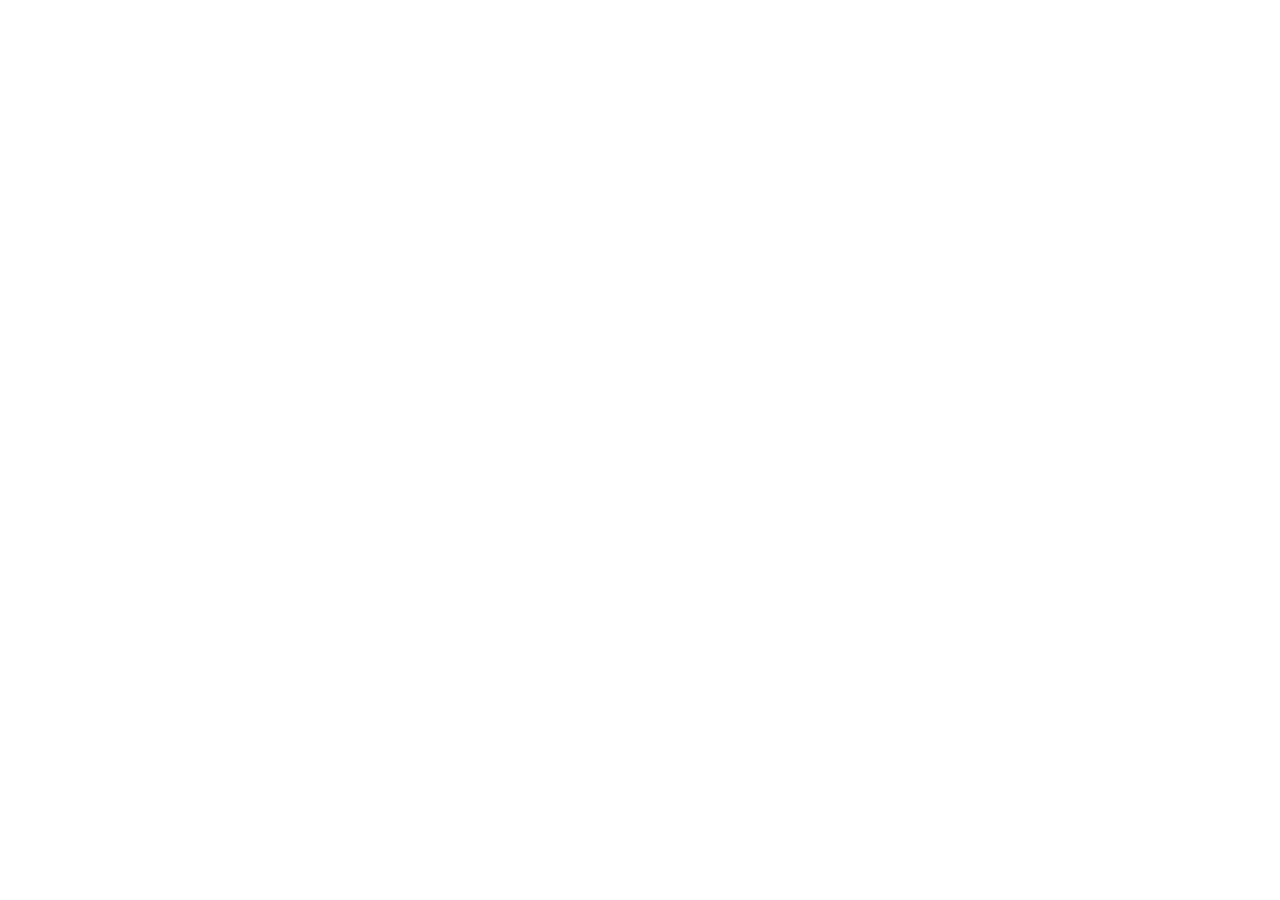
==== fit-fuer-physikklausur.html @ f4e7511a "Rename fit-fuer-physikklausur? to fit-fuer-physikklausur.html" ====
<!DOCTYPE html>
<html lang="de">
<head>
<meta charset="utf-8">
<meta name="viewport" content="width=device-width, initial-scale=1, viewport-fit=cover"> <title>Bin ich fit für die Klausur? - Schwingungen und Wellen</title> <style> :root{--bg:#f7f7f5;--card:#fff;--tx:#1c1c1a;--mu:#6b6b66;--bd:#dcdcd6;--ас:#2a5bd7;--оk:#1f8a4c;--оkbg:#e3f4ea;--nо:#c0392b;—-nobg:#fbe8e5;—-wa:#b7791f;
box-sizing:border-box;padding-top:env(safe-area-inset-top,Opx);padding-bottom:env(safe-area-inset-bottom,Opx)} @media (prefers-color-scheme:dark){:root:not([data-theme="light"]){--bg:#171716;--card:#232322;--tx:#ecece8;--ти:#а3а39с;--bd:#За3а37;--ас:#7aa2ff;--
ok:#5fd08d;--okbg:#17301f;--no:#ff8d7f;--nobg:#3a1d19;--wa:#e8b04e}}
: root[data-theme="dark"K--bg:#171716;--card:#232322;--tx:#ecece8;--mu:#a3a39c;--bd:#3a3a37;--a:#7aa2ff;--ok:#5fd08d;--0kbg:#17301f;--no:#ff8d7t;--
nobg:#3a1d19;--wa:#e8b04e}
htmi{scroll-padding-top:env(safe-area-inset-top,Opx)}
body{margin:0;background:var(--bg);color:var(--tx);font:16px/1.5 system-ui, -apple-system, "Segoe Ul", Roboto, sans-serif} main{max-width:640px;margin:0 auto;padding:16px}
hi{font-size:1.3rem;margin:.2em 0}
.sub{color:var(--mu);font-size:.9rem;margin-bottom:12px}
card{background:var(--card);border:1px solid var(--bd); border-radius: 14px;padding:16px;margin:12px0}
barfheight:6px;background:var(--bd);border-radius:3px;overflow:hidden}
.bar>i{display:block;height:100%;background:var(--ac);transition:width.3s}
tagkfont-size: 75rem;color:var(--mu);text-transform:uppercase;letter-spacing: 04em} a{font-size:1.05rem;margin:6px 012px}
button{font:inherit;color:inherit}
.opt{display:block;width:100%;text-align:left;background:var(--bg);border:1px solid var(--bd);border-radius:10px;padding: 12px;margin:8px 0;cursor:pointer}
.opt.ok{background:var(--0kbg);border-color:var(--ok)}
.opt.no{background:var(--nobg);border-color:var(--no)}
fb{margin-top:10px;font-size: 95rem}
.btn{background:var(--ac);color:#fff;border:0;border-radius:10px;padding:12px18px;cursor:pointer;margin-top:12px}
@media (prefers-color-scheme:dark){.btn{color:#111}}
.row{display:flex;justify-content:space-between;gap:8px;align-items:center;margin-top:10px} pill font-size: 8rem;padding:2px10px;border-radius:99px;border:1px solid currentColor;white-space:nowrap} .g{color:var(--ok)}.yicolor:var(--wa)} rcolor:var(--no)}
tip{color:var(--mu);font-size:.grem;margin:2px 010px}
</style> </head>
<body>
<main id="app"></main>
<script> const Q=l
{t:"Grundgrößen", q:"Ein Pendel führt in 20 s genau 40 vollständige Schwingungen aus. Wie groß ist die Frequenz?",o:["0,5 Hz","2 Hz","20 Hz","0,5 s"], a:1,e:"f = N/t =
40/20 s = 2 Hz. Die Periodendauer wäre T = 1/f= 0,5 s."),
{t:"Grundgrößen", q:"Ein Oszillator hat die Periodendauer T = 0,5 s. Wie groß ist die Kreisfrequenz w?",o:["2 s'",'4T s' = 12,6 s
п/2 s'''"0,5 s-'"], а: 1,е:"w = 2п/Т =
211/0,5 s = 4пs" s"= 12,6 s!"},
{t: "Pendel & Energie",q:"Wo hat ein harmonisch schwingendes Federpendel die größte Geschwindigkeit?",o:["In den Umkehrpunkten","In der Gleichgewichtslage", "Bei maximaler Auslenkung","Dort, wo die Beschleunigung maximal ist"], a:1,e:"In der Gleichgewichtslage ist die Rückstellkraft null, die Geschwindigkeit aber maximal. In
den Umkehrpunkten ist v = 0, die Beschleunigung maximal."},
{t: "Pendel & Energie",q:"Die Masse eines Federpendels wird vervierfacht (gleiche Feder). Was passiert mit der Periodendauer?",o:["Sie bleibt gleich'
"Sie verdoppelt
sich",'Sie vervierfacht sich" 'Sie halbiert sich"], a:1,e:"T = 2п. /(m/D), also T~ Vm. Vierfache Masse ergibt doppelte Periodendauer."', {t: "Pendel & Energie", 9:"Ein Fadenpendel wird auf den Mond gebracht (g ist dort etwa 1/6 des Wertes auf der Erde). Wie ändert sich T?", ,o:["Unverändert" "6-mal so
groß","Etwa 2,4-mal so groß","6-mal so klein"],a:2,e:"Т = 2п. (l/g), also T ~ 1/Vg. Bei g/6 wird T um den Faktor V
6 = 2,4 größer."),
{t: "Pendel & Energie", 9:"Welche Aussage zur Energie eines reibungsfreien, horizontal schwingenden Federpendels ist richtig?",o:["Die Gesamtenergie ist in der Gleichgewichtslage am größten.",'In den Umkehrpunkten ist die Energie vollständig Spannenergie; die Gesamtenergie bleibt konstant.""Die kinetische Energie ist während der Schwingung konstant."'Die Spannenergie ist in der Gleichgewichtslage maximal.'], a: 1,e:"Ohne Reibung bleibt E_ges = E_kin + E_Spann konstant. In den
Umkehrpunkten ist E_kin = 0, in der Gleichgewichtslage ist E_Spann = 0. Beim vertikalen Federpendel kommt die
_ageenergie dazu: Im oberen Umkehrpunkt ist sie
maximal, die Spannenergie dort klein. Konstant bleibt dann die Summe aus E_kin, E_Spann und E_Lage."}, {t: "Resonanz",q:"Ein Pendel hat die Eigenfrequenz 2,0 Hz und wird periodisch angeregt. Bei welcher Erregerfrequenz ist die Amplitude am größten?",o:
1.0
HZ","2,0 Hz","4,0 HZ"],a:2,e:"Resonanz: Erregerfrequenz = Eigenfrequenz. Dann wird dem System besonders effektiv Energie zugeführt."), {t:"Wellen", 9:"Ein Ton mit f = 440 Hz breitet sich in Luft mit c = 340 m/s aus. Welche Wellenlänge hat er?",o: ["0,77 m"''1,29 m",'7,7 m","149 600 m"], a: O,e:"с = a.f, also 1 = c/f = 340 m/s ÷ 440 Hz = 0,77 m."),
{t:"Wellen", q:"Welche Aussage über Wellen ist richtig?",o:["Schall in Luft ist eine Transversalwelle.","Bei einer Seilwelle schwingt das Seil quer zur Ausbreitungsrichtung (transversal); Schall in Luft ist longitudinal.",'Die Teilchen werden von der Welle über große Strecken mitgetragen.","Longitudinalwellen lassen sich polarisieren."], a:1,e:"Wellen transportieren Energie und Impuls, aber keine Materie. Nur Transversalwellen sind polarisierbar."}, {t:"Interferenz & stehende Wellen",q: "Zwei gleichphasig schwingende Erreger senden Kreiswellen aus. In einem Punkt P beträgt der Gangunterschied As. Wann kommt es in P zur Auslöschung?", o:["As = 1","As = 21"'"As = 1,5-1""As = 0"],a:2,e:"Destruktive Interferenz bei As = (2K+1)-1/2, hier also 0,51, 1,51, 2,51 ... Bei As = K-1 verstärken sich die Wellen."),
{t:"Interferenz & stehende Wellen",q:"Ein Seil der Länge L = 1,2 m ist an beiden Enden fest eingespannt. Welche Wellenlänge hat die Grundschwingung der stehenden Welle?",o:["0,6 m",'1,2 m","2,4 m","4,8 m"], a:2, e:"Bei der Grundschwingung passt eine halbe Wellenlänge auf das Seil: L = N/2, also 1 = 2L = 2,4 m."} const TIPS={"Grundgrößen":"Wiederhole die Zusammenhänge f = 1/T und w = 2m/T und übe das Umrechnen.','Pendel & Energie":"Wiederhole die Formeln für T bei Feder- und Fadenpendel sowie den Energieaustausch zwischen E_kin und E_pot.","Resonanz":"Wiederhole, was Eigenfrequenz und Erregerfrequenz bedeuten und warum bei Resonanz die Amplitude besonders groß wird." "Wellen": "Ube c = ^.f in verschiedenen Situationen und die Unterschiede zwischen transversal und longitudinal.","Interferenz & stehende Wellen": "Ube Gangunterschiede (As = K.1 bzw. (2k+1) 1/2) und Skizzen stehender Wellen mit Knoten und Bäuchen.");
const app=document.getElementByld("app");
let i=0,ans=1];
function esc(s) {return String(s).replace (/&/g,"&amp;") replace (/</g,"&lt;")} function start() {i=0;ans=[];show()}
function show() {
const d=QI;
app.innerHTML= <h1> Bin ich fit für die Klausur?</h1><div class="sub"> Mechanische Schwingungen und Wellen • Q1</div>
<div class="bar"><i style="width:${i/Q.length*100}%"></i></div>
<div class="card"><div class="tag">Frage ${i+1} von ${Q.length} • ${d.t}</div><div class="q">${esc(d.a)}</div> <div id="opts"></div><div id="fb" class="fb"><|
div><div id="nx"></div></div> const box=document.getElementByld("opts");
  d.o.forEach((o,k)=>{const b=document.createElement("button");b.className="opt";b.textContent=0;b.onclick=()=>pick(k);box.appendChild(b)});
}
function pick (k) {
const d=Q[i];ans[i]=k;
[..document.querySelectorAlI(".opt")].forEach((b,j)=>{b.disabled=true;if(j===d.a)b.classList.add("ok");else if(j===k)b.classList.add("no")});
document.getElementByld("fb").innerHTML=(k===d.a?"',
Richtig. ":" X Leider nicht. ") +esc(d.e);
const last=i===Q.length-1;
document.getElementByld('nx").innerHTML= <button class="btn" id="go">${last?"Auswertung anzeigen":"Weiter"}</button»';
document.getElementByld("go"). onclick=()=> {if(last)result(); else{i++; show ()}};
}
function result(){
const topics=0;Q.forEach((d,j)=>{const t=topics[d.t]=topics[d.tJ|kr:0,n:O};t.n++;if(ans[j]===d.a)t.rt+});
const tot=ans.filter ((a,j)=>a===Q[].a).length;
const p=tot/Q.length;
const verdict=p>=0.85?["Du bist fit für die Klausur! *","Halte dein Wissen mit ein paar Aufgaben aus dem Lehrbuch frisch."]:p>=0.6?["Du bist auf einem guten Weg.",'Schau dir die gelb und rot markierten Themen noch einmal gezielt an."]:["Es gibt noch Lücken, aber noch ist Zeit.",'Arbeite die rot markierten Themen mit Heft und Lehrbuch auf und mache den Test danach erneut."];
let rows="".
for(const [n,t] of Object.entries(topics)){const q=t.r/t.n;const c=q===1?"g":q>=0.5?"y":"r"; const |=q===1?"sicher":q>=0.5?"wackelig": "Lücke"; rowst='<div class="row"><b>${n}</b><span class="pill${C}">${t.r}/${tn} •${1}</span></div>${9<1?^<div class="tip">${TIPS[n]}</div»*:""Ý app.innerHTML= <h1>Deine Auswertung</h1><div class="bar"><i style="width: 100%"> </i></div> <div class="card"><div class="tag">Gesamtergebnis</div><div class="q"><b>${tot} von ${Q.length}</b> richtig (${Math.round(p*100)} %)</div><div><b>$ {verdict[0]}</b><br>${verdict[1]}</div></div>
<div class="card"><div class="tag"> Nach Themen</div>${rows}</div> <div class="card"><div class="tag">Selbstcheck: Kann ich ...</div>
< div class="fb">• eine Schwingung mit y(t), T, f und w beschreiben?<br>• T für Feder- und Fadenpendel berechnen und begründen?<br>• Energieumwandlungen im Schwingungsverlauf erklären?<br>• Resonanz mit Eigen- und Erregerfrequenz erklären?<br>• mit c = ^.f rechnen und Wellenarten unterscheiden?<br>•
Interferenz und stehende Wellen über Gangunterschiede erklären?</div></div> ‹button class="btn" id="again">Test wiederholen</button» ;
document.getElementByld("again"). onclick=start;
start();
</script> </body> </html>
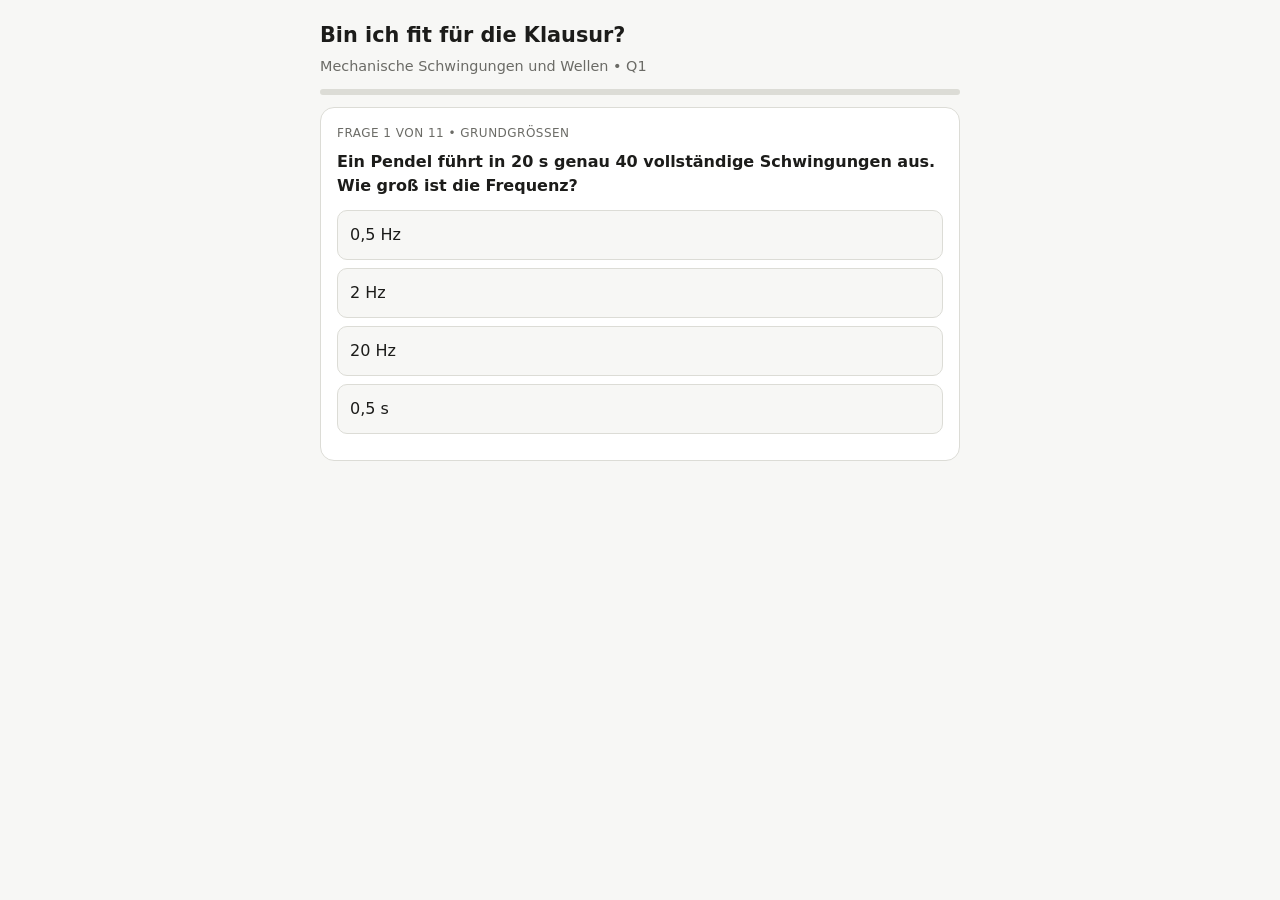
==== commit c137ab96: "Update fit-fuer-physikklausur.html" ====
--- a/fit-fuer-physikklausur.html
+++ b/fit-fuer-physikklausur.html
@@ -2,82 +2,202 @@
 <html lang="de">
 <head>
 <meta charset="utf-8">
-<meta name="viewport" content="width=device-width, initial-scale=1, viewport-fit=cover"> <title>Bin ich fit für die Klausur? - Schwingungen und Wellen</title> <style> :root{--bg:#f7f7f5;--card:#fff;--tx:#1c1c1a;--mu:#6b6b66;--bd:#dcdcd6;--ас:#2a5bd7;--оk:#1f8a4c;--оkbg:#e3f4ea;--nо:#c0392b;—-nobg:#fbe8e5;—-wa:#b7791f;
-box-sizing:border-box;padding-top:env(safe-area-inset-top,Opx);padding-bottom:env(safe-area-inset-bottom,Opx)} @media (prefers-color-scheme:dark){:root:not([data-theme="light"]){--bg:#171716;--card:#232322;--tx:#ecece8;--ти:#а3а39с;--bd:#За3а37;--ас:#7aa2ff;--
-ok:#5fd08d;--okbg:#17301f;--no:#ff8d7f;--nobg:#3a1d19;--wa:#e8b04e}}
-: root[data-theme="dark"K--bg:#171716;--card:#232322;--tx:#ecece8;--mu:#a3a39c;--bd:#3a3a37;--a:#7aa2ff;--ok:#5fd08d;--0kbg:#17301f;--no:#ff8d7t;--
-nobg:#3a1d19;--wa:#e8b04e}
-htmi{scroll-padding-top:env(safe-area-inset-top,Opx)}
-body{margin:0;background:var(--bg);color:var(--tx);font:16px/1.5 system-ui, -apple-system, "Segoe Ul", Roboto, sans-serif} main{max-width:640px;margin:0 auto;padding:16px}
-hi{font-size:1.3rem;margin:.2em 0}
-.sub{color:var(--mu);font-size:.9rem;margin-bottom:12px}
-card{background:var(--card);border:1px solid var(--bd); border-radius: 14px;padding:16px;margin:12px0}
-barfheight:6px;background:var(--bd);border-radius:3px;overflow:hidden}
-.bar>i{display:block;height:100%;background:var(--ac);transition:width.3s}
-tagkfont-size: 75rem;color:var(--mu);text-transform:uppercase;letter-spacing: 04em} a{font-size:1.05rem;margin:6px 012px}
-button{font:inherit;color:inherit}
-.opt{display:block;width:100%;text-align:left;background:var(--bg);border:1px solid var(--bd);border-radius:10px;padding: 12px;margin:8px 0;cursor:pointer}
-.opt.ok{background:var(--0kbg);border-color:var(--ok)}
-.opt.no{background:var(--nobg);border-color:var(--no)}
-fb{margin-top:10px;font-size: 95rem}
-.btn{background:var(--ac);color:#fff;border:0;border-radius:10px;padding:12px18px;cursor:pointer;margin-top:12px}
-@media (prefers-color-scheme:dark){.btn{color:#111}}
-.row{display:flex;justify-content:space-between;gap:8px;align-items:center;margin-top:10px} pill font-size: 8rem;padding:2px10px;border-radius:99px;border:1px solid currentColor;white-space:nowrap} .g{color:var(--ok)}.yicolor:var(--wa)} rcolor:var(--no)}
-tip{color:var(--mu);font-size:.grem;margin:2px 010px}
-</style> </head>
+<meta name="viewport" content="width=device-width, initial-scale=1, viewport-fit=cover">
+<title>Bin ich fit für die Klausur? - Schwingungen und Wellen</title>
+<style>
+:root {
+  --bg: #f7f7f5;
+  --card: #fff;
+  --tx: #1c1c1a;
+  --mu: #6b6b66;
+  --bd: #dcdcd6;
+  --ac: #2a5bd7;
+  --ok: #1f8a4c;
+  --okbg: #e3f4ea;
+  --no: #c0392b;
+  --nobg: #fbe8e5;
+  --wa: #b7791f;
+  box-sizing: border-box;
+  padding-top: env(safe-area-inset-top, 0px);
+  padding-bottom: env(safe-area-inset-bottom, 0px);
+}
+@media (prefers-color-scheme: dark) {
+  :root:not([data-theme="light"]) {
+    --bg: #171716;
+    --card: #232322;
+    --tx: #ecece8;
+    --mu: #a3a39c;
+    --bd: #3a3a37;
+    --ac: #7aa2ff;
+    --ok: #5fd08d;
+    --okbg: #17301f;
+    --no: #ff8d7f;
+    --nobg: #3a1d19;
+    --wa: #e8b04e;
+  }
+}
+:root[data-theme="dark"] {
+  --bg: #171716;
+  --card: #232322;
+  --tx: #ecece8;
+  --mu: #a3a39c;
+  --bd: #3a3a37;
+  --ac: #7aa2ff;
+  --ok: #5fd08d;
+  --okbg: #17301f;
+  --no: #ff8d7f;
+  --nobg: #3a1d19;
+  --wa: #e8b04e;
+}
+html { scroll-padding-top: env(safe-area-inset-top, 0px); }
+body { margin: 0; background: var(--bg); color: var(--tx); font: 16px/1.5 system-ui, -apple-system, "Segoe UI", Roboto, sans-serif; }
+main { max-width: 640px; margin: 0 auto; padding: 16px; }
+h1 { font-size: 1.3rem; margin: .2em 0; }
+.sub { color: var(--mu); font-size: .9rem; margin-bottom: 12px; }
+.card { background: var(--card); border: 1px solid var(--bd); border-radius: 14px; padding: 16px; margin: 12px 0; }
+.bar { height: 6px; background: var(--bd); border-radius: 3px; overflow: hidden; }
+.bar > i { display: block; height: 100%; background: var(--ac); transition: width .3s; }
+.tag { font-size: .75rem; color: var(--mu); text-transform: uppercase; letter-spacing: .04em; }
+a { font-size: 1.05rem; margin: 6px 0 12px; }
+button { font: inherit; color: inherit; }
+.opt { display: block; width: 100%; text-align: left; background: var(--bg); border: 1px solid var(--bd); border-radius: 10px; padding: 12px; margin: 8px 0; cursor: pointer; }
+.opt.ok { background: var(--okbg); border-color: var(--ok); }
+.opt.no { background: var(--nobg); border-color: var(--no); }
+.fb { margin-top: 10px; font-size: .95rem; }
+.btn { background: var(--ac); color: #fff; border: 0; border-radius: 10px; padding: 12px 18px; cursor: pointer; margin-top: 12px; }
+@media (prefers-color-scheme: dark) { .btn { color: #111; } }
+.row { display: flex; justify-content: space-between; gap: 8px; align-items: center; margin-top: 10px; }
+.pill { font-size: .8rem; padding: 2px 10px; border-radius: 99px; border: 1px solid currentColor; white-space: nowrap; }
+.g { color: var(--ok); }
+.y { color: var(--wa); }
+.r { color: var(--no); }
+.tip { color: var(--mu); font-size: .9rem; margin: 2px 0 10px; }
+</style>
+</head>
 <body>
 <main id="app"></main>
-<script> const Q=l
-{t:"Grundgrößen", q:"Ein Pendel führt in 20 s genau 40 vollständige Schwingungen aus. Wie groß ist die Frequenz?",o:["0,5 Hz","2 Hz","20 Hz","0,5 s"], a:1,e:"f = N/t =
-40/20 s = 2 Hz. Die Periodendauer wäre T = 1/f= 0,5 s."),
-{t:"Grundgrößen", q:"Ein Oszillator hat die Periodendauer T = 0,5 s. Wie groß ist die Kreisfrequenz w?",o:["2 s'",'4T s' = 12,6 s
-п/2 s'''"0,5 s-'"], а: 1,е:"w = 2п/Т =
-211/0,5 s = 4пs" s"= 12,6 s!"},
-{t: "Pendel & Energie",q:"Wo hat ein harmonisch schwingendes Federpendel die größte Geschwindigkeit?",o:["In den Umkehrpunkten","In der Gleichgewichtslage", "Bei maximaler Auslenkung","Dort, wo die Beschleunigung maximal ist"], a:1,e:"In der Gleichgewichtslage ist die Rückstellkraft null, die Geschwindigkeit aber maximal. In
-den Umkehrpunkten ist v = 0, die Beschleunigung maximal."},
-{t: "Pendel & Energie",q:"Die Masse eines Federpendels wird vervierfacht (gleiche Feder). Was passiert mit der Periodendauer?",o:["Sie bleibt gleich'
-"Sie verdoppelt
-sich",'Sie vervierfacht sich" 'Sie halbiert sich"], a:1,e:"T = 2п. /(m/D), also T~ Vm. Vierfache Masse ergibt doppelte Periodendauer."', {t: "Pendel & Energie", 9:"Ein Fadenpendel wird auf den Mond gebracht (g ist dort etwa 1/6 des Wertes auf der Erde). Wie ändert sich T?", ,o:["Unverändert" "6-mal so
-groß","Etwa 2,4-mal so groß","6-mal so klein"],a:2,e:"Т = 2п. (l/g), also T ~ 1/Vg. Bei g/6 wird T um den Faktor V
-6 = 2,4 größer."),
-{t: "Pendel & Energie", 9:"Welche Aussage zur Energie eines reibungsfreien, horizontal schwingenden Federpendels ist richtig?",o:["Die Gesamtenergie ist in der Gleichgewichtslage am größten.",'In den Umkehrpunkten ist die Energie vollständig Spannenergie; die Gesamtenergie bleibt konstant.""Die kinetische Energie ist während der Schwingung konstant."'Die Spannenergie ist in der Gleichgewichtslage maximal.'], a: 1,e:"Ohne Reibung bleibt E_ges = E_kin + E_Spann konstant. In den
-Umkehrpunkten ist E_kin = 0, in der Gleichgewichtslage ist E_Spann = 0. Beim vertikalen Federpendel kommt die
-_ageenergie dazu: Im oberen Umkehrpunkt ist sie
-maximal, die Spannenergie dort klein. Konstant bleibt dann die Summe aus E_kin, E_Spann und E_Lage."}, {t: "Resonanz",q:"Ein Pendel hat die Eigenfrequenz 2,0 Hz und wird periodisch angeregt. Bei welcher Erregerfrequenz ist die Amplitude am größten?",o:
-1.0
-HZ","2,0 Hz","4,0 HZ"],a:2,e:"Resonanz: Erregerfrequenz = Eigenfrequenz. Dann wird dem System besonders effektiv Energie zugeführt."), {t:"Wellen", 9:"Ein Ton mit f = 440 Hz breitet sich in Luft mit c = 340 m/s aus. Welche Wellenlänge hat er?",o: ["0,77 m"''1,29 m",'7,7 m","149 600 m"], a: O,e:"с = a.f, also 1 = c/f = 340 m/s ÷ 440 Hz = 0,77 m."),
-{t:"Wellen", q:"Welche Aussage über Wellen ist richtig?",o:["Schall in Luft ist eine Transversalwelle.","Bei einer Seilwelle schwingt das Seil quer zur Ausbreitungsrichtung (transversal); Schall in Luft ist longitudinal.",'Die Teilchen werden von der Welle über große Strecken mitgetragen.","Longitudinalwellen lassen sich polarisieren."], a:1,e:"Wellen transportieren Energie und Impuls, aber keine Materie. Nur Transversalwellen sind polarisierbar."}, {t:"Interferenz & stehende Wellen",q: "Zwei gleichphasig schwingende Erreger senden Kreiswellen aus. In einem Punkt P beträgt der Gangunterschied As. Wann kommt es in P zur Auslöschung?", o:["As = 1","As = 21"'"As = 1,5-1""As = 0"],a:2,e:"Destruktive Interferenz bei As = (2K+1)-1/2, hier also 0,51, 1,51, 2,51 ... Bei As = K-1 verstärken sich die Wellen."),
-{t:"Interferenz & stehende Wellen",q:"Ein Seil der Länge L = 1,2 m ist an beiden Enden fest eingespannt. Welche Wellenlänge hat die Grundschwingung der stehenden Welle?",o:["0,6 m",'1,2 m","2,4 m","4,8 m"], a:2, e:"Bei der Grundschwingung passt eine halbe Wellenlänge auf das Seil: L = N/2, also 1 = 2L = 2,4 m."} const TIPS={"Grundgrößen":"Wiederhole die Zusammenhänge f = 1/T und w = 2m/T und übe das Umrechnen.','Pendel & Energie":"Wiederhole die Formeln für T bei Feder- und Fadenpendel sowie den Energieaustausch zwischen E_kin und E_pot.","Resonanz":"Wiederhole, was Eigenfrequenz und Erregerfrequenz bedeuten und warum bei Resonanz die Amplitude besonders groß wird." "Wellen": "Ube c = ^.f in verschiedenen Situationen und die Unterschiede zwischen transversal und longitudinal.","Interferenz & stehende Wellen": "Ube Gangunterschiede (As = K.1 bzw. (2k+1) 1/2) und Skizzen stehender Wellen mit Knoten und Bäuchen.");
-const app=document.getElementByld("app");
-let i=0,ans=1];
-function esc(s) {return String(s).replace (/&/g,"&amp;") replace (/</g,"&lt;")} function start() {i=0;ans=[];show()}
+<script>
+const Q = [
+  {t: "Grundgrößen", q: "Ein Pendel führt in 20 s genau 40 vollständige Schwingungen aus. Wie groß ist die Frequenz?", o: ["0,5 Hz", "2 Hz", "20 Hz", "0,5 s"], a: 1, e: "f = N/t = 40/20 s = 2 Hz. Die Periodendauer wäre T = 1/f = 0,5 s."},
+  {t: "Grundgrößen", q: "Ein Oszillator hat die Periodendauer T = 0,5 s. Wie groß ist die Kreisfrequenz \u03c9?", o: ["2 s\u207b\u00b9", "4\u03c0 s\u207b\u00b9", "\u03c0/2 s\u207b\u00b9", "0,5 s\u207b\u00b9"], a: 1, e: "\u03c9 = 2\u03c0/T = 2\u03c0/0,5 s = 4\u03c0 s\u207b\u00b9 \u2248 12,6 s\u207b\u00b9."},
+  {t: "Pendel & Energie", q: "Wo hat ein harmonisch schwingendes Federpendel die größte Geschwindigkeit?", o: ["In den Umkehrpunkten", "In der Gleichgewichtslage", "Bei maximaler Auslenkung", "Dort, wo die Beschleunigung maximal ist"], a: 1, e: "In der Gleichgewichtslage ist die Rückstellkraft null, die Geschwindigkeit aber maximal. In den Umkehrpunkten ist v = 0, die Beschleunigung maximal."},
+  {t: "Pendel & Energie", q: "Die Masse eines Federpendels wird vervierfacht (gleiche Feder). Was passiert mit der Periodendauer?", o: ["Sie bleibt gleich", "Sie verdoppelt sich", "Sie vervierfacht sich", "Sie halbiert sich"], a: 1, e: "T = 2\u03c0\u221a(m/D), also T ~ \u221am. Vierfache Masse ergibt doppelte Periodendauer."},
+  {t: "Pendel & Energie", q: "Ein Fadenpendel wird auf den Mond gebracht (g ist dort etwa 1/6 des Wertes auf der Erde). Wie ändert sich T?", o: ["Unverändert", "6-mal so groß", "Etwa 2,4-mal so groß", "6-mal so klein"], a: 2, e: "T = 2\u03c0\u221a(l/g), also T ~ 1/\u221ag. Bei g/6 wird T um den Faktor \u221a6 \u2248 2,4 größer."},
+  {t: "Pendel & Energie", q: "Welche Aussage zur Energie eines reibungsfreien, horizontal schwingenden Federpendels ist richtig?", o: ["Die Gesamtenergie ist in der Gleichgewichtslage am größten.", "In den Umkehrpunkten ist die Energie vollständig Spannenergie; die Gesamtenergie bleibt konstant.", "Die kinetische Energie ist während der Schwingung konstant.", "Die Spannenergie ist in der Gleichgewichtslage maximal."], a: 1, e: "Ohne Reibung bleibt E_ges = E_kin + E_Spann konstant. In den Umkehrpunkten ist E_kin = 0, in der Gleichgewichtslage ist E_Spann = 0."},
+  {t: "Resonanz", q: "Ein Pendel hat die Eigenfrequenz 2,0 Hz und wird periodisch angeregt. Bei welcher Erregerfrequenz ist die Amplitude am größten?", o: ["1,0 Hz", "2,0 Hz", "4,0 Hz"], a: 1, e: "Resonanz: Erregerfrequenz = Eigenfrequenz. Dann wird dem System besonders effektiv Energie zugeführt."},
+  {t: "Wellen", q: "Ein Ton mit f = 440 Hz breitet sich in Luft mit c = 340 m/s aus. Welche Wellenlänge hat er?", o: ["0,77 m", "1,29 m", "7,7 m", "149 600 m"], a: 0, e: "c = \u03bb\u00b7f, also \u03bb = c/f = 340 m/s \u00f7 440 Hz = 0,77 m."},
+  {t: "Wellen", q: "Welche Aussage über Wellen ist richtig?", o: ["Schall in Luft ist eine Transversalwelle.", "Bei einer Seilwelle schwingt das Seil quer zur Ausbreitungsrichtung (transversal); Schall in Luft ist longitudinal.", "Die Teilchen werden von der Welle über große Strecken mitgetragen.", "Longitudinalwellen lassen sich polarisieren."], a: 1, e: "Wellen transportieren Energie und Impuls, aber keine Materie. Nur Transversalwellen sind polarisierbar."},
+  {t: "Interferenz & stehende Wellen", q: "Zwei gleichphasig schwingende Erreger senden Kreiswellen aus. In einem Punkt P beträgt der Gangunterschied \u0394s. Wann kommt es in P zur Auslöschung?", o: ["\u0394s = \u03bb", "\u0394s = 2\u03bb", "\u0394s = 1,5\u03bb", "\u0394s = 0"], a: 2, e: "Destruktive Interferenz bei \u0394s = (2k+1)\u00b7\u03bb/2, hier also 0,5\u03bb, 1,5\u03bb, 2,5\u03bb... Bei \u0394s = k\u00b7\u03bb verstärken sich die Wellen."},
+  {t: "Interferenz & stehende Wellen", q: "Ein Seil der Länge L = 1,2 m ist an beiden Enden fest eingespannt. Welche Wellenlänge hat die Grundschwingung der stehenden Welle?", o: ["0,6 m", "1,2 m", "2,4 m", "4,8 m"], a: 2, e: "Bei der Grundschwingung passt eine halbe Wellenlänge auf das Seil: L = \u03bb/2, also \u03bb = 2L = 2,4 m."}
+];
+
+const TIPS = {
+  "Grundgrößen": "Wiederhole die Zusammenhänge f = 1/T und \u03c9 = 2\u03c0/T und übe das Umrechnen.",
+  "Pendel & Energie": "Wiederhole die Formeln für T bei Feder- und Fadenpendel sowie den Energieaustausch zwischen E_kin und E_pot.",
+  "Resonanz": "Wiederhole, was Eigenfrequenz und Erregerfrequenz bedeuten und warum bei Resonanz die Amplitude besonders groß wird.",
+  "Wellen": "Übe c = \u03bb\u00b7f in verschiedenen Situationen und die Unterschiede zwischen transversal und longitudinal.",
+  "Interferenz & stehende Wellen": "Übe Gangunterschiede (\u0394s = k\u00b7\u03bb bzw. (2k+1)\u00b7\u03bb/2) und Skizzen stehender Wellen mit Knoten und Bäuchen."
+};
+
+const app = document.getElementById("app");
+let i = 0, ans = [];
+
+function esc(s) {
+  return String(s).replace(/&/g, "&amp;").replace(/</g, "&lt;");
+}
+
+function start() {
+  i = 0;
+  ans = [];
+  show();
+}
+
 function show() {
-const d=QI;
-app.innerHTML= <h1> Bin ich fit für die Klausur?</h1><div class="sub"> Mechanische Schwingungen und Wellen • Q1</div>
-<div class="bar"><i style="width:${i/Q.length*100}%"></i></div>
-<div class="card"><div class="tag">Frage ${i+1} von ${Q.length} • ${d.t}</div><div class="q">${esc(d.a)}</div> <div id="opts"></div><div id="fb" class="fb"><|
-div><div id="nx"></div></div> const box=document.getElementByld("opts");
-  d.o.forEach((o,k)=>{const b=document.createElement("button");b.className="opt";b.textContent=0;b.onclick=()=>pick(k);box.appendChild(b)});
-}
-function pick (k) {
-const d=Q[i];ans[i]=k;
-[..document.querySelectorAlI(".opt")].forEach((b,j)=>{b.disabled=true;if(j===d.a)b.classList.add("ok");else if(j===k)b.classList.add("no")});
-document.getElementByld("fb").innerHTML=(k===d.a?"',
-Richtig. ":" X Leider nicht. ") +esc(d.e);
-const last=i===Q.length-1;
-document.getElementByld('nx").innerHTML= <button class="btn" id="go">${last?"Auswertung anzeigen":"Weiter"}</button»';
-document.getElementByld("go"). onclick=()=> {if(last)result(); else{i++; show ()}};
-}
-function result(){
-const topics=0;Q.forEach((d,j)=>{const t=topics[d.t]=topics[d.tJ|kr:0,n:O};t.n++;if(ans[j]===d.a)t.rt+});
-const tot=ans.filter ((a,j)=>a===Q[].a).length;
-const p=tot/Q.length;
-const verdict=p>=0.85?["Du bist fit für die Klausur! *","Halte dein Wissen mit ein paar Aufgaben aus dem Lehrbuch frisch."]:p>=0.6?["Du bist auf einem guten Weg.",'Schau dir die gelb und rot markierten Themen noch einmal gezielt an."]:["Es gibt noch Lücken, aber noch ist Zeit.",'Arbeite die rot markierten Themen mit Heft und Lehrbuch auf und mache den Test danach erneut."];
-let rows="".
-for(const [n,t] of Object.entries(topics)){const q=t.r/t.n;const c=q===1?"g":q>=0.5?"y":"r"; const |=q===1?"sicher":q>=0.5?"wackelig": "Lücke"; rowst='<div class="row"><b>${n}</b><span class="pill${C}">${t.r}/${tn} •${1}</span></div>${9<1?^<div class="tip">${TIPS[n]}</div»*:""Ý app.innerHTML= <h1>Deine Auswertung</h1><div class="bar"><i style="width: 100%"> </i></div> <div class="card"><div class="tag">Gesamtergebnis</div><div class="q"><b>${tot} von ${Q.length}</b> richtig (${Math.round(p*100)} %)</div><div><b>$ {verdict[0]}</b><br>${verdict[1]}</div></div>
-<div class="card"><div class="tag"> Nach Themen</div>${rows}</div> <div class="card"><div class="tag">Selbstcheck: Kann ich ...</div>
-< div class="fb">• eine Schwingung mit y(t), T, f und w beschreiben?<br>• T für Feder- und Fadenpendel berechnen und begründen?<br>• Energieumwandlungen im Schwingungsverlauf erklären?<br>• Resonanz mit Eigen- und Erregerfrequenz erklären?<br>• mit c = ^.f rechnen und Wellenarten unterscheiden?<br>•
-Interferenz und stehende Wellen über Gangunterschiede erklären?</div></div> ‹button class="btn" id="again">Test wiederholen</button» ;
-document.getElementByld("again"). onclick=start;
+  const d = Q[i];
+  app.innerHTML = `
+    <h1>Bin ich fit für die Klausur?</h1>
+    <div class="sub">Mechanische Schwingungen und Wellen &bull; Q1</div>
+    <div class="bar"><i style="width:${(i / Q.length) * 100}%"></i></div>
+    <div class="card">
+      <div class="tag">Frage ${i + 1} von ${Q.length} &bull; ${d.t}</div>
+      <div class="q" style="margin-top:8px;font-weight:600;">${esc(d.q)}</div>
+      <div id="opts" style="margin-top:12px;"></div>
+      <div id="fb" class="fb"></div>
+      <div id="nx"></div>
+    </div>
+  `;
+  const box = document.getElementById("opts");
+  d.o.forEach((o, k) => {
+    const b = document.createElement("button");
+    b.className = "opt";
+    b.textContent = o;
+    b.onclick = () => pick(k);
+    box.appendChild(b);
+  });
+}
+
+function pick(k) {
+  const d = Q[i];
+  ans[i] = k;
+  [...document.querySelectorAll(".opt")].forEach((b, j) => {
+    b.disabled = true;
+    if (j === d.a) b.classList.add("ok");
+    else if (j === k) b.classList.add("no");
+  });
+  document.getElementById("fb").innerHTML = (k === d.a ? "<b>Richtig.</b> " : "<b>Leider nicht.</b> ") + esc(d.e);
+  const last = i === Q.length - 1;
+  document.getElementById("nx").innerHTML = `<button class="btn" id="go">${last ? "Auswertung anzeigen" : "Weiter"}</button>`;
+  document.getElementById("go").onclick = () => {
+    if (last) result();
+    else { i++; show(); }
+  };
+}
+
+function result() {
+  const topics = {};
+  Q.forEach((d, j) => {
+    if (!topics[d.t]) topics[d.t] = { r: 0, n: 0 };
+    topics[d.t].n++;
+    if (ans[j] === d.a) topics[d.t].r++;
+  });
+  const tot = ans.filter((a, j) => a === Q[j].a).length;
+  const p = tot / Q.length;
+  const verdict = p >= 0.85 
+    ? ["Du bist fit für die Klausur!", "Halte dein Wissen mit ein paar Aufgaben aus dem Lehrbuch frisch."]
+    : p >= 0.6 
+    ? ["Du bist auf einem guten Weg.", "Schau dir die gelb und rot markierten Themen noch einmal gezielt an."]
+    : ["Es gibt noch Lücken, aber noch ist Zeit.", "Arbeite die rot markierten Themen mit Heft und Lehrbuch auf und mache den Test danach erneut."];
+
+  let rows = "";
+  for (const [n, t] of Object.entries(topics)) {
+    const q = t.r / t.n;
+    const c = q === 1 ? "g" : q >= 0.5 ? "y" : "r";
+    const label = q === 1 ? "sicher" : q >= 0.5 ? "wackelig" : "Lücke";
+    rows += `<div class="row"><b>${n}</b><span class="pill ${c}">${t.r}/${t.n} &bull; ${label}</span></div>${q < 1 ? `<div class="tip">${TIPS[n]}</div>` : ""}`;
+  }
+
+  app.innerHTML = `
+    <h1>Deine Auswertung</h1>
+    <div class="bar"><i style="width: 100%"></i></div>
+    <div class="card">
+      <div class="tag">Gesamtergebnis</div>
+      <div class="q" style="font-size:1.2rem;margin:6px 0;"><b>${tot} von ${Q.length}</b> richtig (${Math.round(p * 100)} %)</div>
+      <div><b>${verdict[0]}</b><br>${verdict[1]}</div>
+    </div>
+    <div class="card">
+      <div class="tag">Nach Themen</div>
+      ${rows}
+    </div>
+    <div class="card">
+      <div class="tag">Selbstcheck: Kann ich ...</div>
+      <div class="fb">&bull; eine Schwingung mit y(t), T, f und &omega; beschreiben?<br>&bull; T für Feder- und Fadenpendel berechnen und begründen?<br>&bull; Energieumwandlungen im Schwingungsverlauf erklären?<br>&bull; Resonanz mit Eigen- und Erregerfrequenz erklären?<br>&bull; mit c = &lambda;&middot;f rechnen und Wellenarten unterscheiden?<br>&bull; Interferenz und stehende Wellen über Gangunterschiede erklären?</div>
+    </div>
+    <button class="btn" id="again">Test wiederholen</button>
+  `;
+  document.getElementById("again").onclick = start;
+}
+
 start();
-</script> </body> </html>
+</script>
+</body>
+</html>
